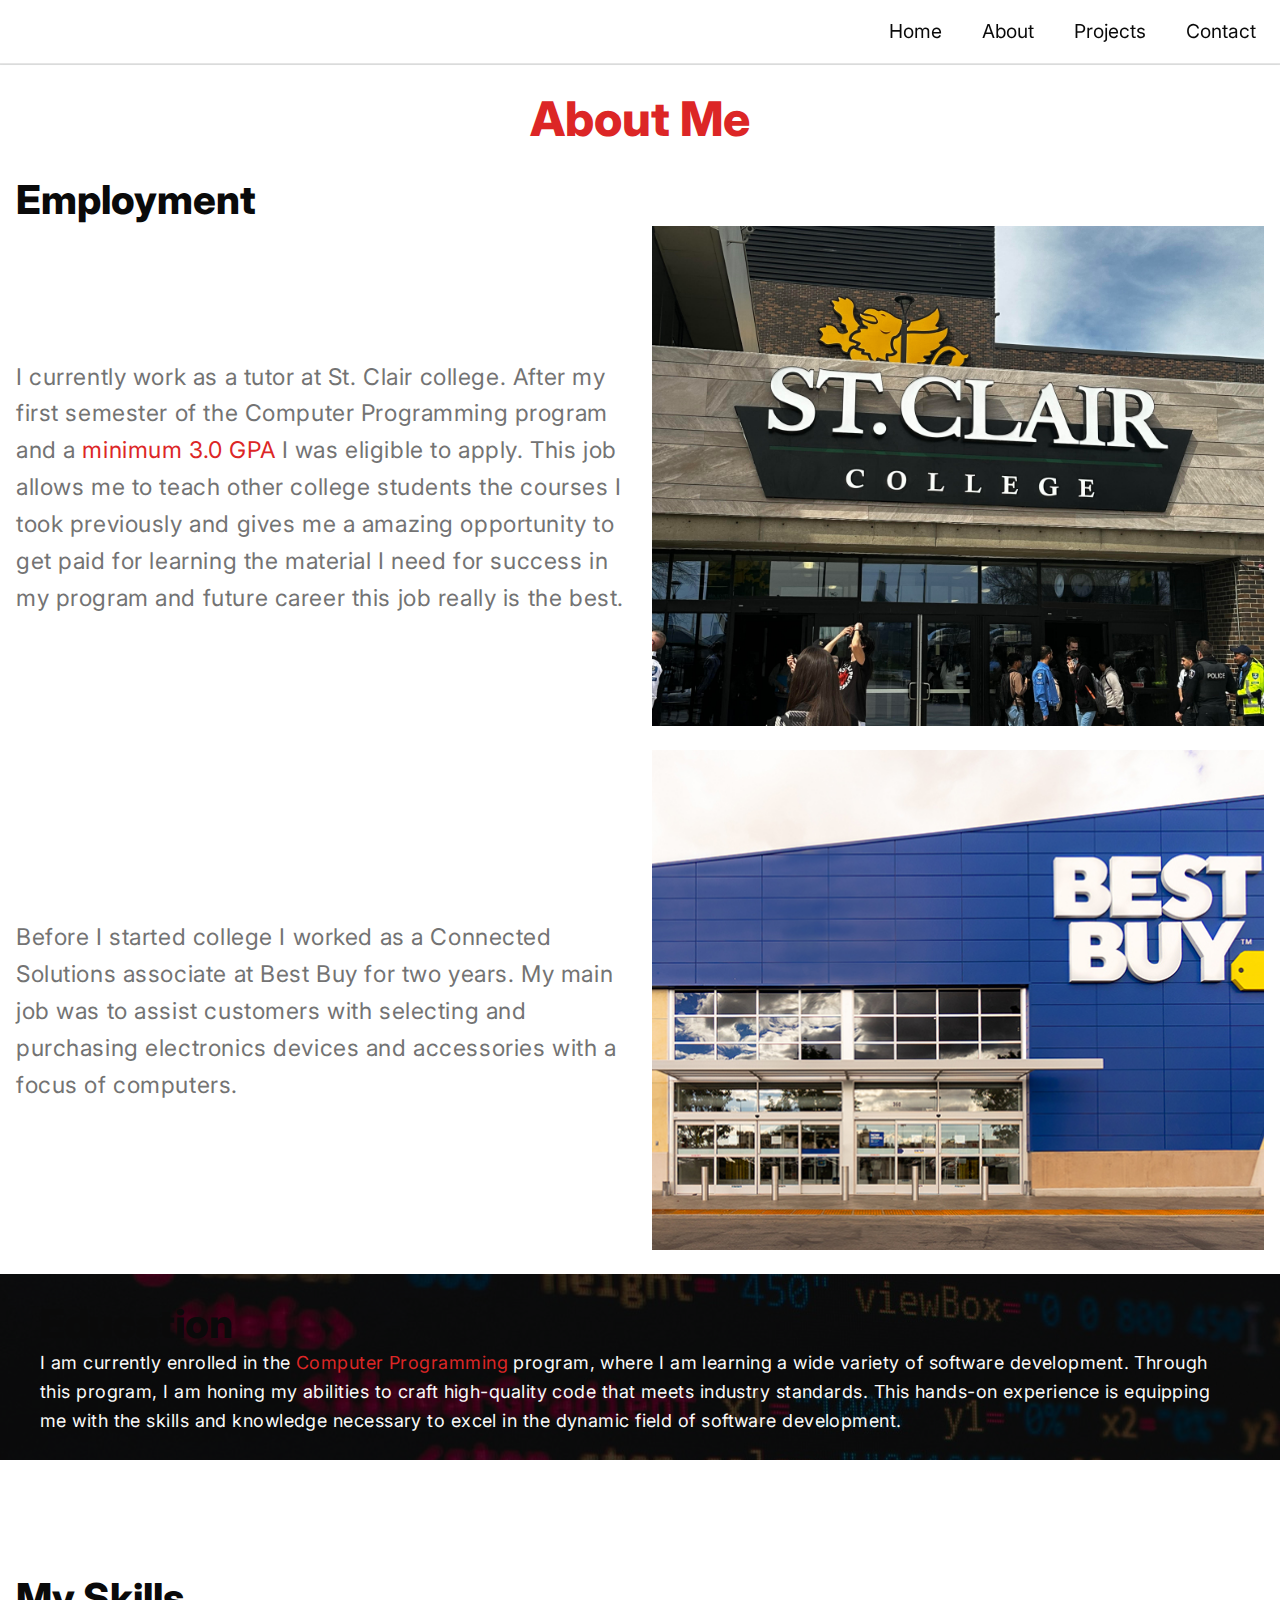
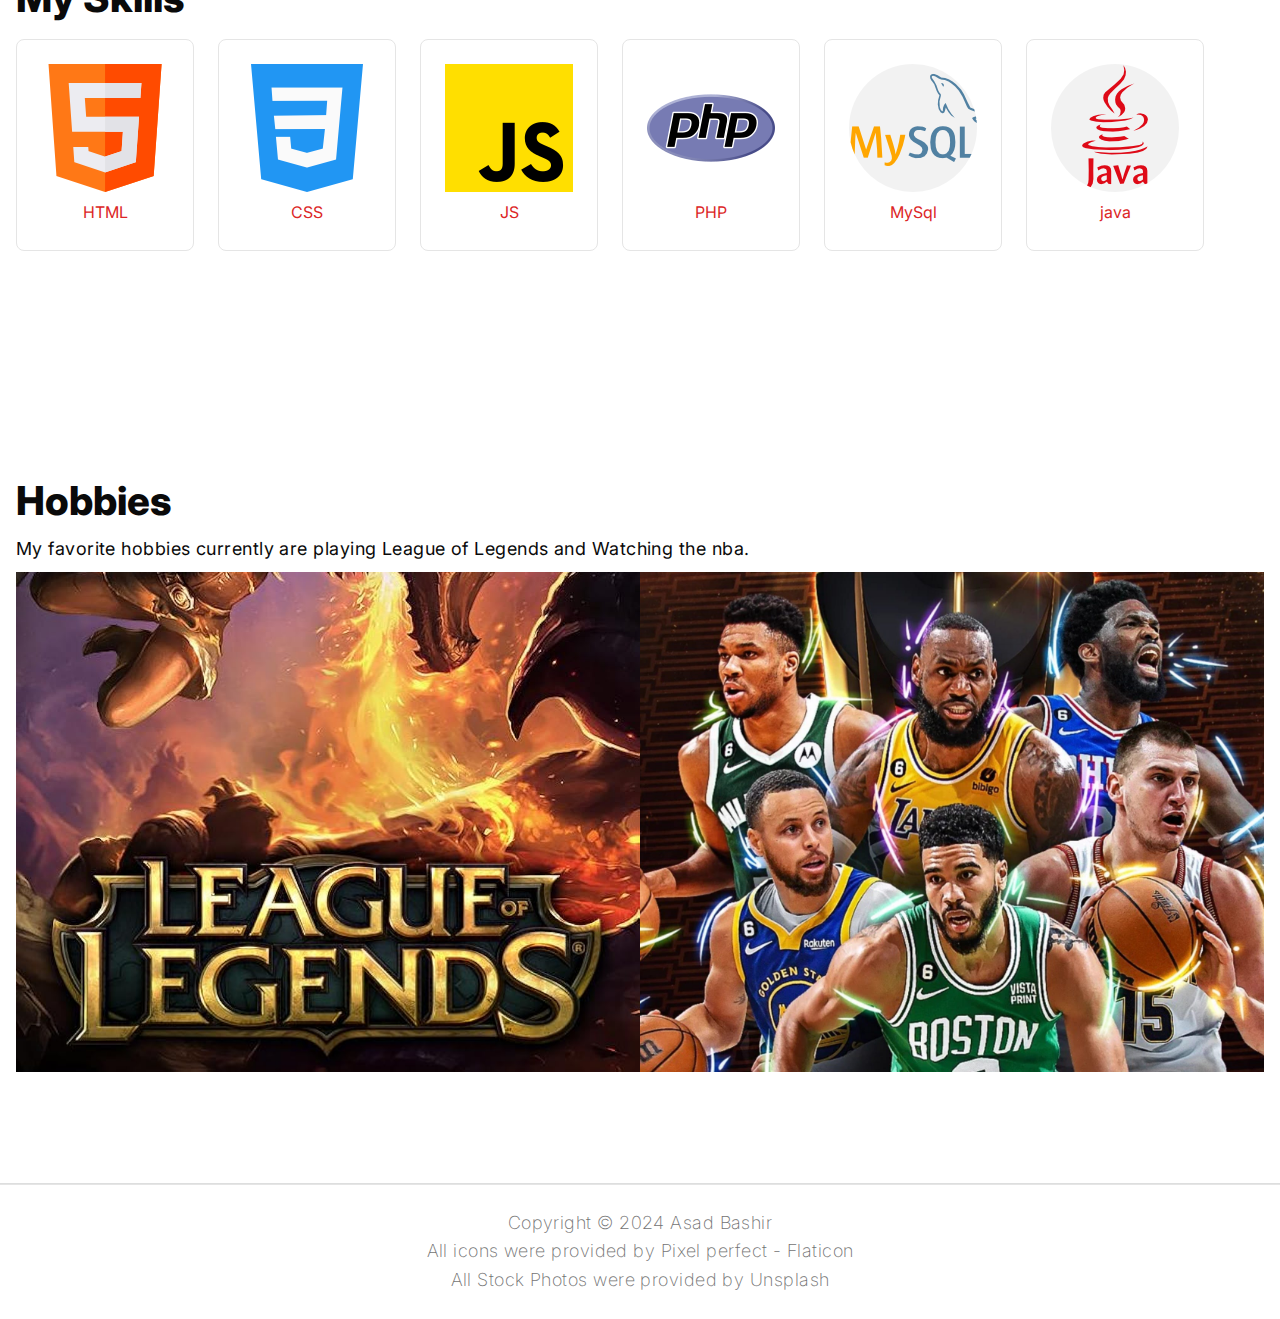
==== about.html @ 353d6245 "uploading portfolio site to github" ====
<!DOCTYPE html>
<html lang="en">
  <head>
    <meta charset="UTF-8" />
    <meta name="viewport" content="width=device-width, initial-scale=1.0" />
    <link rel="stylesheet" href="./styles/reset.css" />
    <link rel="stylesheet" href="./styles/globals.css" />
    <link rel="stylesheet" href="./styles/styles.css" />
    <title>Asad Bashir's Portfolio About</title>
  </head>
  <body>
    <header class="header">
      <div class="wrapper">
        <nav class="header__nav">
          <ul class="header__nav__list">
            <li class="header__nav__list__item">
              <a class="header__nav__list__link" href="./index.html">Home</a>
            </li>
            <li class="header__nav__list__item">
              <a class="header__nav__list__link active" href="./about.html"
                >About</a
              >
            </li>
            <li class="header__nav__list__item">
              <a class="header__nav__list__link" href="./projects.html"
                >Projects</a
              >
            </li>
            <li class="header__nav__list__item">
              <a class="header__nav__list__link" href="./contact.html"
                >Contact</a
              >
            </li>
          </ul>
        </nav>
      </div>
    </header>

    <main class="about">
      <h1 class="about__title">About Me</h1>

      <div class="wrapper">
        <h2>Employment</h2>
        <section class="about_employment">
          <p class="about__employment__content">
            I currently work as a tutor at St. Clair college. After my first
            semester of the Computer Programming program and a
            <span class="pop">minimum 3.0 GPA</span> I was eligible to apply.
            This job allows me to teach other college students the courses I
            took previously and gives me a amazing opportunity to get paid for
            learning the material I need for success in my program and future
            career this job really is the best.
          </p>
          <figure>
            <img
              class="about__employment__img"
              src="./assets/st.clair.jpg"
              alt="Picture of St.Clair college"
            />
          </figure>
        </section>

        <section class="about_employment">
          <p class="about__employment__content">
            Before I started college I worked as a Connected Solutions associate
            at Best Buy for two years. My main job was to assist customers with
            selecting and purchasing electronics devices and accessories with a
            focus of computers.
          </p>
          <figure>
            <img
              class="about__employment__img"
              src="./assets/bestbuy.jpg"
              alt="Picture of St.Clair college"
            />
          </figure>
        </section>
      </div>

      <section class="about__education">
        <div class="wrapper">
          <h2>Education</h2>
          <p>
            I am currently enrolled in the
            <span>Computer Programming</span> program, where I am learning a
            wide variety of software development. Through this program, I am
            honing my abilities to craft high-quality code that meets industry
            standards. This hands-on experience is equipping me with the skills
            and knowledge necessary to excel in the dynamic field of software
            development.
          </p>
        </div>
      </section>

      <div class="wrapper">
        <section class="skills">
          <h2 class="skills__title">My Skills</h2>
          <div class="skills__container">
            <figure class="skills__figure">
              <img src="./assets/html.png" alt="html icon" />
              <figcaption>HTML</figcaption>
            </figure>
            <figure class="skills__figure">
              <img src="./assets/css.png" alt="css icon" />
              <figcaption>CSS</figcaption>
            </figure>
            <figure class="skills__figure">
              <img src="./assets/js.png" alt="js icon" />
              <figcaption>JS</figcaption>
            </figure>
            <figure class="skills__figure">
              <img src="./assets/php.png" alt="php icon" />
              <figcaption>PHP</figcaption>
            </figure>
            <figure class="skills__figure">
              <img src="./assets/mysql.png" alt="mysql icon" />
              <figcaption>MySql</figcaption>
            </figure>
            <figure class="skills__figure">
              <img src="./assets/java.png" alt="java icon" />
              <figcaption>java</figcaption>
            </figure>
          </div>
        </section>

        <section class="about__hobbies">
          <h2>Hobbies</h2>
          <p class="about__hobbies__content">
            My favorite hobbies currently are playing League of Legends and
            Watching the nba.
          </p>
          <div class="about__hobbies__container">
            <div class="league"></div>
            <div class="nba"></div>
          </div>
        </section>
      </div>
    </main>
    <footer class="footer">
      <p>Copyright &copy; 2024 Asad Bashir</p>
      <p>All icons were provided by Pixel perfect - Flaticon</p>
      <p>All Stock Photos were provided by Unsplash</p>
    </footer>
  </body>
</html>
---- styles/globals.css ----
:root {
  /*Light Mode Colors*/
  --background: #ffffff;
  --text-primary: #0a0a0a;
  --text-muted: #737373;
  --border: #e5e5e5;
  --secondary: #f5f5f5;
  --text-secondary: #171717;
  --primary: #dc2626;

  /*Font Size Scale*/
  --fs-xs: 0.79rem;
  --fs-sm: 0.889rem;
  --line-height-sm: 1.45;
  --fs-base: 1rem;
  --fs-p: 1.125rem;
  --fs-h6: 1.2rem;
  --fs-h5: 1.44rem;
  --fs-h4: 1.728rem;
  --fs-h3: 2.074rem;
  --fs-h2: 2.488rem;
  --fs-h1: 2.986rem;

  /*Font Weight Scale*/
  --fw-thin: 200;
  --fw-base: 400;
  --fw-bold: 800;

  /*Spacing Scale*/
  --space-xs: 0.25rem;
  --space-sm: 0.5rem;
  --space-base: 1rem;
  --space-md: 1.5rem;
  --space-lg: 2rem;
  --space-xl: 3rem;
  --space-2xl: 7rem;

  /*Shadow Scale*/
  --shadow: rgba(0, 0, 0, 0.02) 0px 1px 3px 0px,
    rgba(27, 31, 35, 0.15) 0px 0px 0px 1px;

  /*Transition Scale*/
  --transition-base: all 150ms ease-in-out;

  /*Radius Scale*/
  --radius-base: 0.5rem;
}

@media (prefers-color-scheme: dark) {
  :root {
    /*Dark Mode Colors*/
    --background: #0a0a0a;
    --text-primary: #fafafa;
    --text-muted: #a3a3a3;
    --border: #262626;
    --secondary: #262626;
    --text-secondary: #fafafa;
  }
}
---- styles/styles.css ----
/*Heading Styles*/
h1 {
  font-size: var(--fs-h1);
  font-weight: var(--fw-bold);
}
h2 {
  font-size: var(--fs-h2);
  font-weight: var(--fw-bold);
}
h3 {
  font-size: var(--fs-h3);
  font-weight: var(--fw-bold);
}
h4 {
  font-size: var(--fs-h4);
  font-weight: var(--fw-bold);
}
h5 {
  font-size: var(--fs-h5);
  font-weight: var(--fw-bold);
}
h6 {
  font-size: var(--fs-h6);
  font-weight: var(--fw-bold);
}
p {
  font-size: var(--fs-p);
  letter-spacing: 0.025em;
}

/*Body Styles*/
body {
  background-color: var(--background);
  color: var(--text-primary);
}

.wrapper {
  max-width: 1280px;
  margin: 0 auto;
  padding: 0 var(--space-base);
}

/*Header Styles*/
.header {
  border-bottom: 1px solid var(--border);
  box-shadow: var(--shadow);
  padding: var(--space-sm) 0;
  position: sticky;
  top: 0;
  z-index: 2;
  background-color: var(--background);
}
.header__nav {
  display: flex;
  justify-content: flex-end;
}

.header__nav__list {
  display: flex;
  column-gap: var(--space-md);
  list-style: none;
}

.header__nav__list__link {
  outline: 2px solid transparent;
  transition: var(--transition-base);
  border-radius: var(--radius-base);
  display: inline-block;
  text-decoration: none;
  font-size: var(--fs-h6);
  padding: var(--space-sm);
}

.header__nav__list__link:hover {
  background-color: var(--secondary);
  color: var(--primary);
}

.header__nav__list__link:focus-visible {
  outline: 2px solid var(--primary);
}

/*Hero Styles*/
.hero {
  display: flex;
  align-items: center;
  padding: var(--space-2xl) 0;
}

.hero > * {
  flex: 1;
}

.hero__figure {
  position: relative;
}

.hero__figure__blob {
  position: absolute;
  transform: scale(1.11);
  z-index: -1;
}

.hero__figure__profile {
  transform: scale(0.9);
  position: relative;
}

.hero__group__title__name {
  color: var(--primary);
}

.hero__group__description {
  color: var(--text-muted);
  font-size: var(--fs-h6);
}

/*Services Styles*/
.services {
  padding: var(--space-2xl) 0;
  position: relative;
  bottom: var(--space-md);
}

.services__container {
  display: flex;
  gap: var(--space-md);
  flex-wrap: wrap;
}

.services__container > * {
  flex: 1;
  min-width: 250px;
}
.services__title {
  margin-bottom: var(--space-base);
}

.services__article {
  border: 1px solid var(--border);
  padding: var(--space-base);
  border-radius: var(--radius-base);
  box-shadow: var(--shadow);
  background-color: var(--background);
}

.pop {
  color: var(--primary);
}
.services__article p {
  color: var(--text-muted);
}

.services__article > * {
  margin: var(--space-sm) 0;
}

.services__article__subtitle {
  font-size: var(--fs-h4);
}

/*Contact Me Styles*/
.contact_me {
  text-align: center;
}

.contact__btn {
  background-color: var(--primary);
  color: var(--text-primary);
  padding: var(--space-base);
  display: inline-block;
  font-size: var(--fs-h6);
  text-decoration: none;
  margin-bottom: var(--space-md);
  border-radius: var(--radius-base);
}

/*Employment styles*/
.about__title {
  text-align: center;
  margin: var(--space-md) 0;
  color: var(--primary);
}

.about_employment {
  display: grid;
  justify-items: center;
  align-items: center;
  gap: var(--space-md);
  grid-template-columns: repeat(auto-fit, minmax(400px, 1fr));
}

.about__employment__img {
  object-fit: cover;
  object-position: center;
  width: 882px;
  height: 500px;
  margin-bottom: var(--space-md);
}

.about__employment__content {
  font-size: var(--fs-h5);
  color: var(--text-muted);
}

.about__education {
  background-image: linear-gradient(rgba(0, 0, 0, 0.7), rgba(0, 0, 0, 0.7)),
    url("../assets/coding.jpg");
  padding: var(--space-md);
}

.about__education span {
  color: var(--primary);
}

.about__education p {
  color: #fafafa;
}

/*Skills styles*/
.skills {
  padding: var(--space-2xl) 0;
}

.skills__title {
  margin-bottom: var(--space-base);
}

.skills__container {
  display: flex;

  flex-wrap: wrap;
  gap: var(--space-md);
}

.skills__figure {
  width: fit-content;
  border: 1px solid var(--border);
  padding: var(--space-md);
  border-radius: var(--radius-base);
}

.skills__figure figcaption {
  text-align: center;
  margin-top: var(--space-sm);
  font-size: var(--fs-base);
  color: var(--primary);
}

.about__hobbies {
  padding: var(--space-2xl) 0;
}

.about__hobbies__content {
  padding: var(--space-sm) 0;
}

.about__hobbies__container {
  display: grid;
  grid-template-columns: repeat(auto-fit, minmax(400px, 1fr));
}

.about__hobbies__container > .league {
  background-image: url("../assets/league.jpg");
  background-size: cover;
  height: 500px;
  background-position: bottom;
}
.about__hobbies__container > .nba {
  background-image: url("../assets/nba.jpg");
  background-size: cover;
  background-position: center;
  height: 500px;
}

/*Projects Page Styles*/
.projects {
  padding: var(--space-2xl) 0;
  padding-top: var(--space-md);
}

.projects__title {
  text-align: center;
  color: var(--primary);
}

.projects__container {
  display: grid;
  grid-template-columns: repeat(auto-fit, minmax(500px, 1fr));
  gap: var(--space-md);
}

.project {
  height: 500px;
}

.project__description {
  margin-top: var(--space-sm);
  background-color: var(--secondary);
  color: var(--text-secondary);
  padding: var(--space-sm);
}

.space {
  background-image: url("../assets/space.png");
  background-size: cover;
}

.tea {
  background-image: url("../assets/tea-haven.png");
  background-size: cover;
  background-position: center;
}

.yatzy {
  background-image: url("../assets/yatzy.png");
  background-size: cover;
}

.poker {
  background-image: url("../assets/poker.png");
  background-size: cover;
  background-position: center;
}

/*Contact Page Styles*/
.contact {
  display: flex;
  justify-content: center;
  align-items: center;
}

.contact__title {
  text-align: center;
  color: var(--primary);
}

.contact__form {
  width: 500px;
}

.contact__form > * {
  margin-bottom: var(--space-sm);
}

.contact__form__label {
  display: block;
}

.contact__form__input {
  background-color: transparent;
  outline: 2px solid transparent;
  border: 1px solid var(--border);
  border-radius: var(--radius-base);
  width: 100%;
  padding: var(--space-sm);
}

.contact__form__textarea {
  background-color: transparent;
  outline: 2px solid transparent;
  border: 1px solid var(--border);
  border-radius: var(--radius-base);
  resize: none;
  width: 100%;
}

.contact__form__btn {
  background-color: var(--primary);
  border: 1px solid var(--border);
  color: var(--text-primary);
  padding: var(--space-sm);
  border-radius: var(--radius-base);
  outline: 2px solid transparent;
  width: fit-content;
  text-align: right;
}

.contact__form__btn:focus {
  outline: 2px solid var(--primary);
}

.contact__form__input:focus {
  outline: 2px solid var(--primary);
}

.contact__form__textarea:focus {
  outline: 2px solid var(--primary);
}

/*Footer Styles*/
.footer {
  border-top: 1px solid var(--border);
  box-shadow: var(--shadow);
  padding: var(--space-md) 0;
  background-color: var(--background);
  text-align: center;
  font-weight: var(--fw-thin);
  color: var(--text-muted);
}

/*Media Queries*/
@media (width<=560px) {
  .hero {
    flex-direction: column;
  }
}
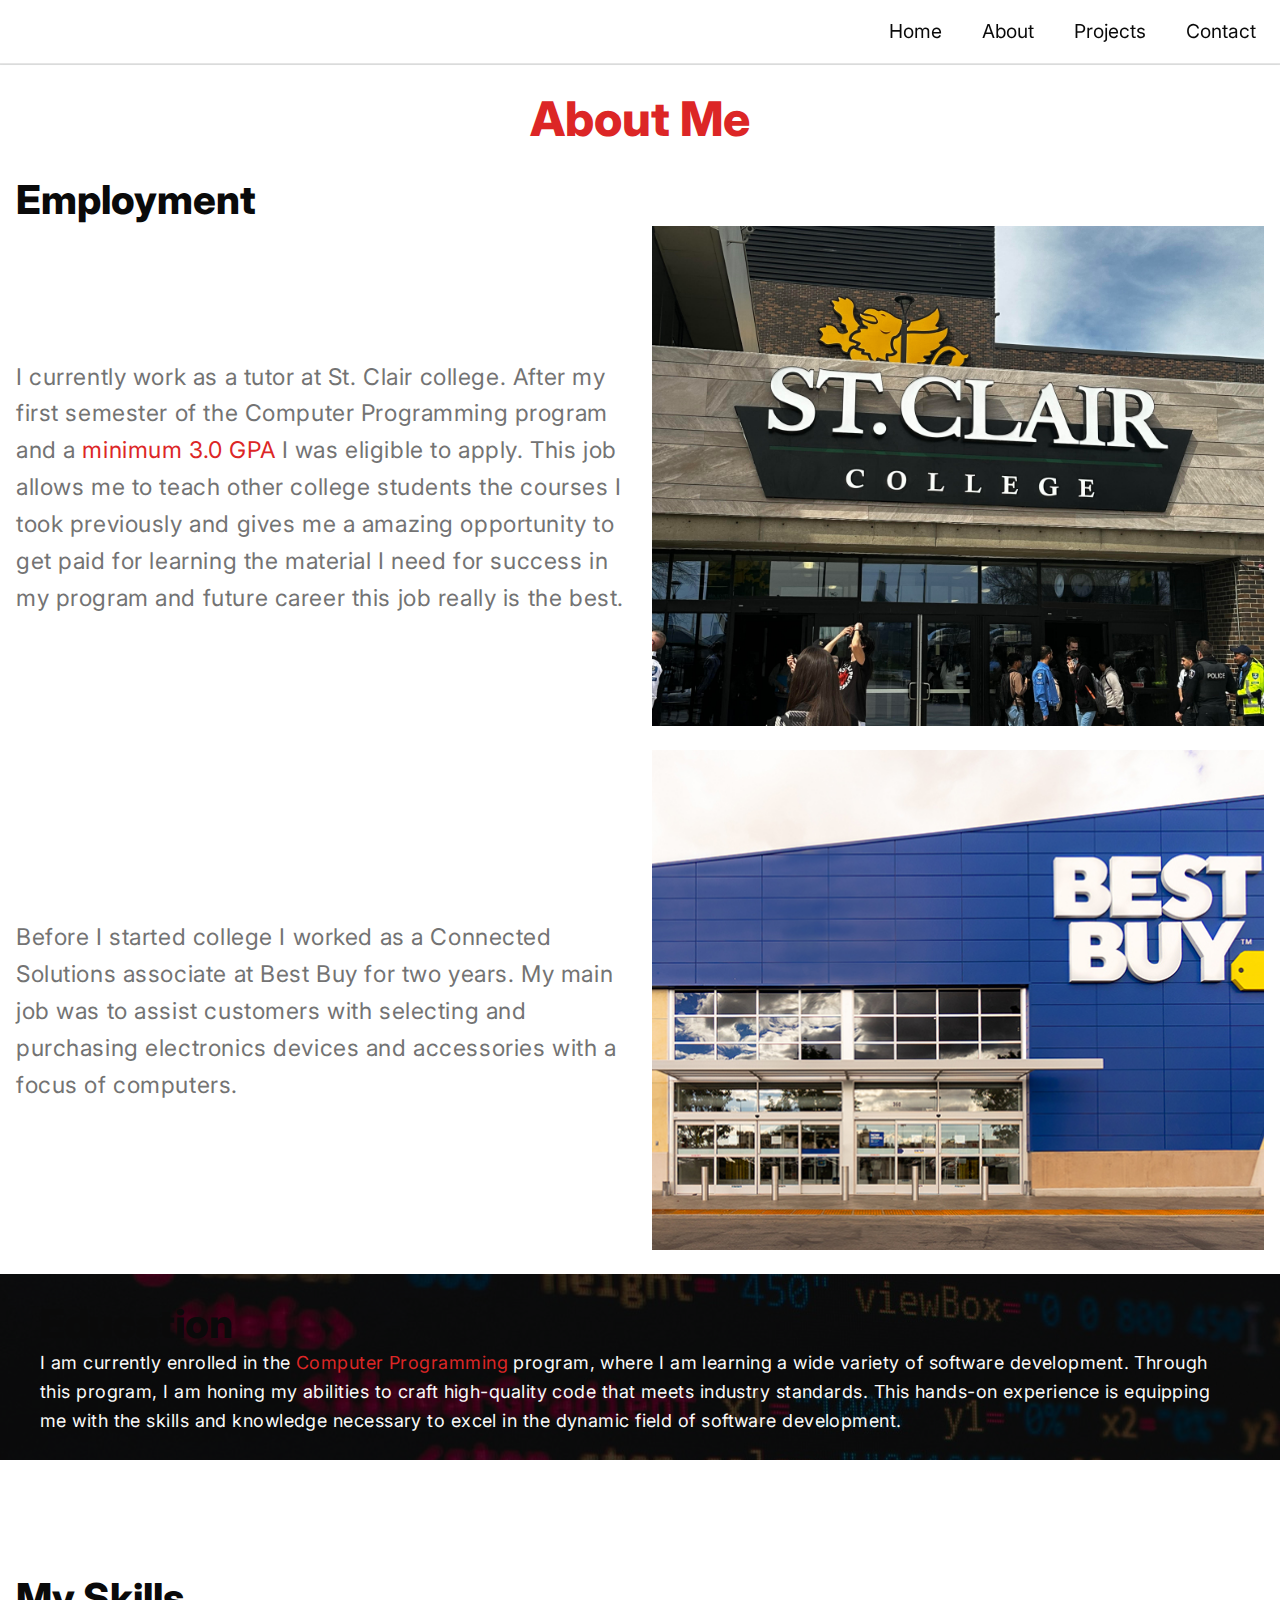
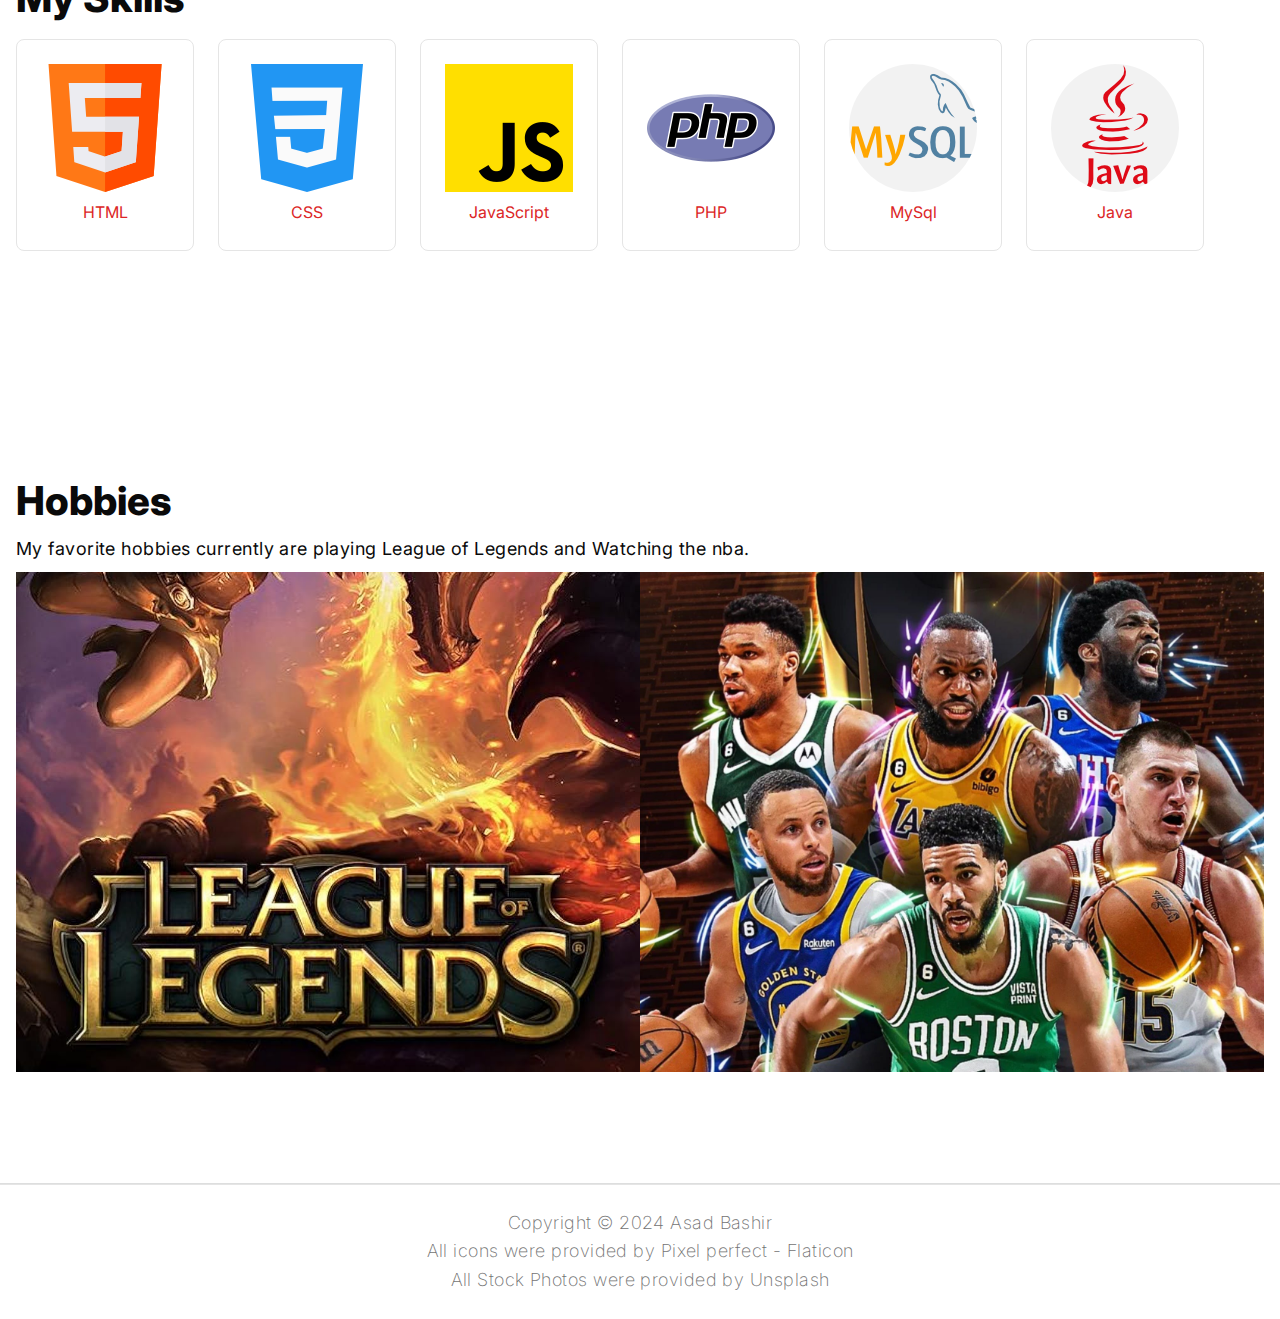
==== commit 2c746ff8: "added clickable links to projects and fixed some typos" ====
--- a/about.html
+++ b/about.html
@@ -106,7 +106,7 @@
             </figure>
             <figure class="skills__figure">
               <img src="./assets/js.png" alt="js icon" />
-              <figcaption>JS</figcaption>
+              <figcaption>JavaScript</figcaption>
             </figure>
             <figure class="skills__figure">
               <img src="./assets/php.png" alt="php icon" />
@@ -118,7 +118,7 @@
             </figure>
             <figure class="skills__figure">
               <img src="./assets/java.png" alt="java icon" />
-              <figcaption>java</figcaption>
+              <figcaption>Java</figcaption>
             </figure>
           </div>
         </section>
